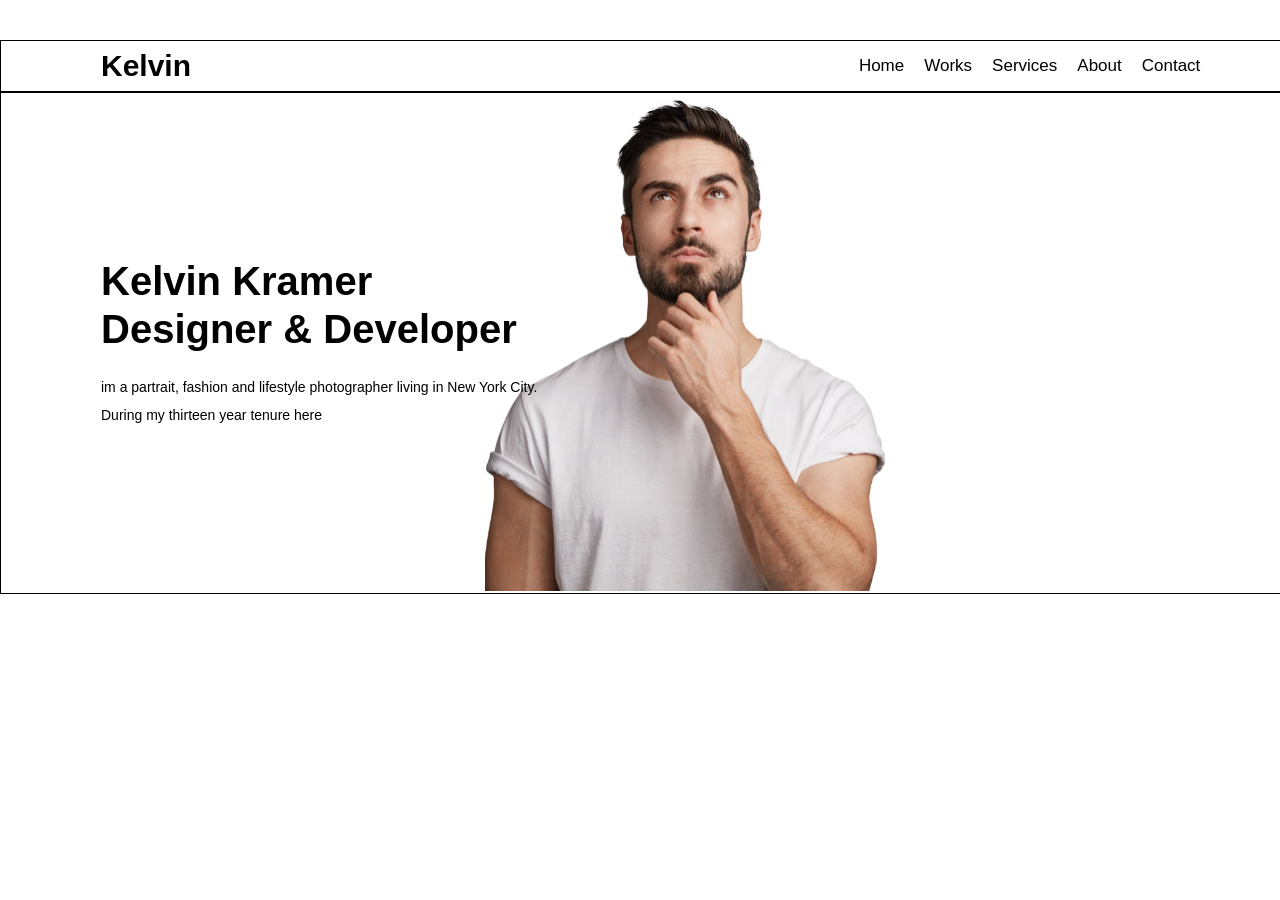
==== adaptpractic.html @ f8bf992a "project init" ====
<!DOCTYPE html>
<html lang="en">
<head>
    <meta charset="UTF-8">
    <meta name="viewport" content="width=device-width, initial-scale=1.0">
    <link rel="stylesheet" href="adaptpractic.css">
    <title>Document</title>
</head>
<body>
    <div class="container">
        <header class="header">
            <div class="kelvin">Kelvin</div>
            <div class="mini-header">

        <ul class="ul-header">
            <li><a href="" class="a-miniheader">Home</a></li>
            <li><a href="" class="a-miniheader">Works</a></li>
            <li><a href="" class="a-miniheader">Services</a></li>
            <li><a href="" class="a-miniheader">About</a></li>
            <li><a href="" class="a-miniheader">Contact</a></li>
        </ul>
            </div>
        </header>
        <div class="afterheader">
            
            <p class="p-first-header">
                Kelvin Kramer
                Designer & Developer
            </p>
            <p class="p-second-header">
                im a partrait, fashion and lifestyle photographer living in New York City.
                During my thirteen year tenure here
            </p>
        </div>
    </div>
</body>
</html>
---- adaptpractic.css ----
* {
    margin: 0;
    padding: 0;
}
.container {
    width: 99%;
    height: 99%;
    padding-top: 40px;
}
.header {
    width: 100%;
    height: 50px;
    display: flex;
    justify-content: center;
    align-items: center;
    gap: 500px;
    padding-left: 100px;
    border: 1px solid black;
}
.kelvin {
    font-family: Arial, Helvetica, sans-serif;
    font-weight: bold;
    font-size: 30px;
}
.mini-header {
    width: 900px;
    display: flex;
    justify-content: center;
}
.ul-header {
    display: flex;
    list-style-type: none;
    justify-content: end;
    gap: 20px;
}
.a-miniheader {
    text-decoration: none;
    color: black;
    font-size: 17px;
    font-family: Arial, Helvetica, sans-serif;
}
.a-miniheader:hover {
    text-decoration: none;
    color: gray;
    transition: 0.3s;
}
.afterheader {
    width: 100%;
    height: 500px;
    display: flex;
    justify-content: center;
    flex-direction: column;
    border: 1px solid;
    background-image: url(./imgs/hero.svg);
    padding-left: 100px;
    background-repeat: no-repeat;
    background-position: center;
    background-size: 400px;
}
.p-first-header {
    font-family: Arial, Helvetica, sans-serif;
    font-size: 40px;
    font-weight: bold;
    width: 450px;
    padding-bottom: 20px;
    line-height: 1.2;
}
.p-second-header {
    font-family: Arial, Helvetica, sans-serif;
    font-size: 14px;
    width: 450px;
    line-height: 2;
}
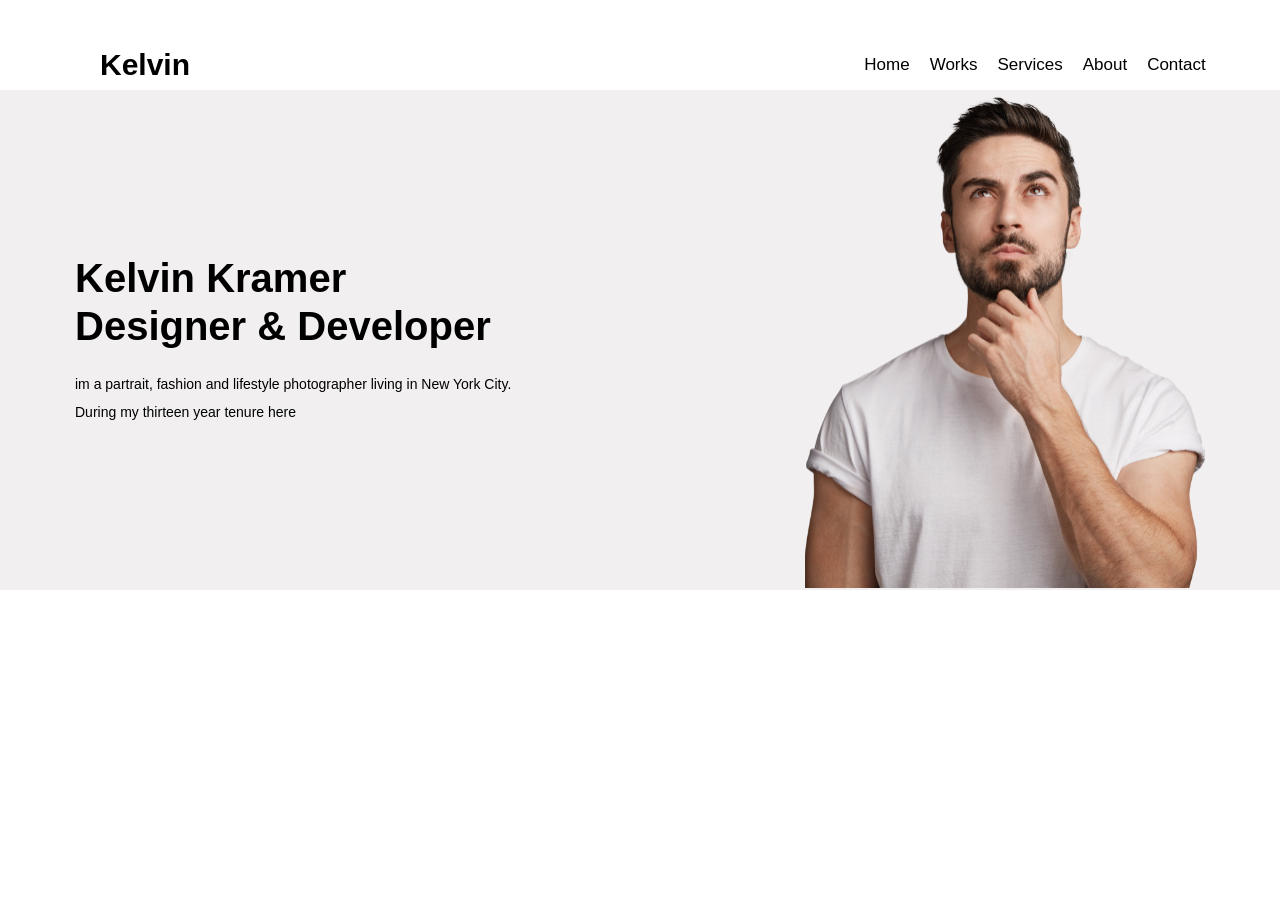
==== commit c90e9389: "added header" ====
--- a/adaptpractic.html
+++ b/adaptpractic.html
@@ -22,7 +22,7 @@
             </div>
         </header>
         <div class="afterheader">
-            
+            <div>
             <p class="p-first-header">
                 Kelvin Kramer
                 Designer & Developer
@@ -31,6 +31,8 @@
                 im a partrait, fashion and lifestyle photographer living in New York City.
                 During my thirteen year tenure here
             </p>
+            </div>
+            <img src="./imgs/hero.svg" alt="" class="manimg">
         </div>
     </div>
 </body>
--- a/adaptpractic.css
+++ b/adaptpractic.css
@@ -3,8 +3,8 @@
     padding: 0;
 }
 .container {
-    width: 99%;
-    height: 99%;
+    width: 100%;
+    height: 100%;
     padding-top: 40px;
 }
 .header {
@@ -15,7 +15,6 @@
     align-items: center;
     gap: 500px;
     padding-left: 100px;
-    border: 1px solid black;
 }
 .kelvin {
     font-family: Arial, Helvetica, sans-serif;
@@ -45,17 +44,13 @@
     transition: 0.3s;
 }
 .afterheader {
+    background-color: rgb(241, 239, 239);
     width: 100%;
     height: 500px;
     display: flex;
+    align-items: center;
     justify-content: center;
-    flex-direction: column;
-    border: 1px solid;
-    background-image: url(./imgs/hero.svg);
-    padding-left: 100px;
-    background-repeat: no-repeat;
-    background-position: center;
-    background-size: 400px;
+    gap: 280px;
 }
 .p-first-header {
     font-family: Arial, Helvetica, sans-serif;
@@ -70,4 +65,8 @@
     font-size: 14px;
     width: 450px;
     line-height: 2;
+}
+.manimg {
+    min-width: 200px;
+    max-width: 400px;
 }
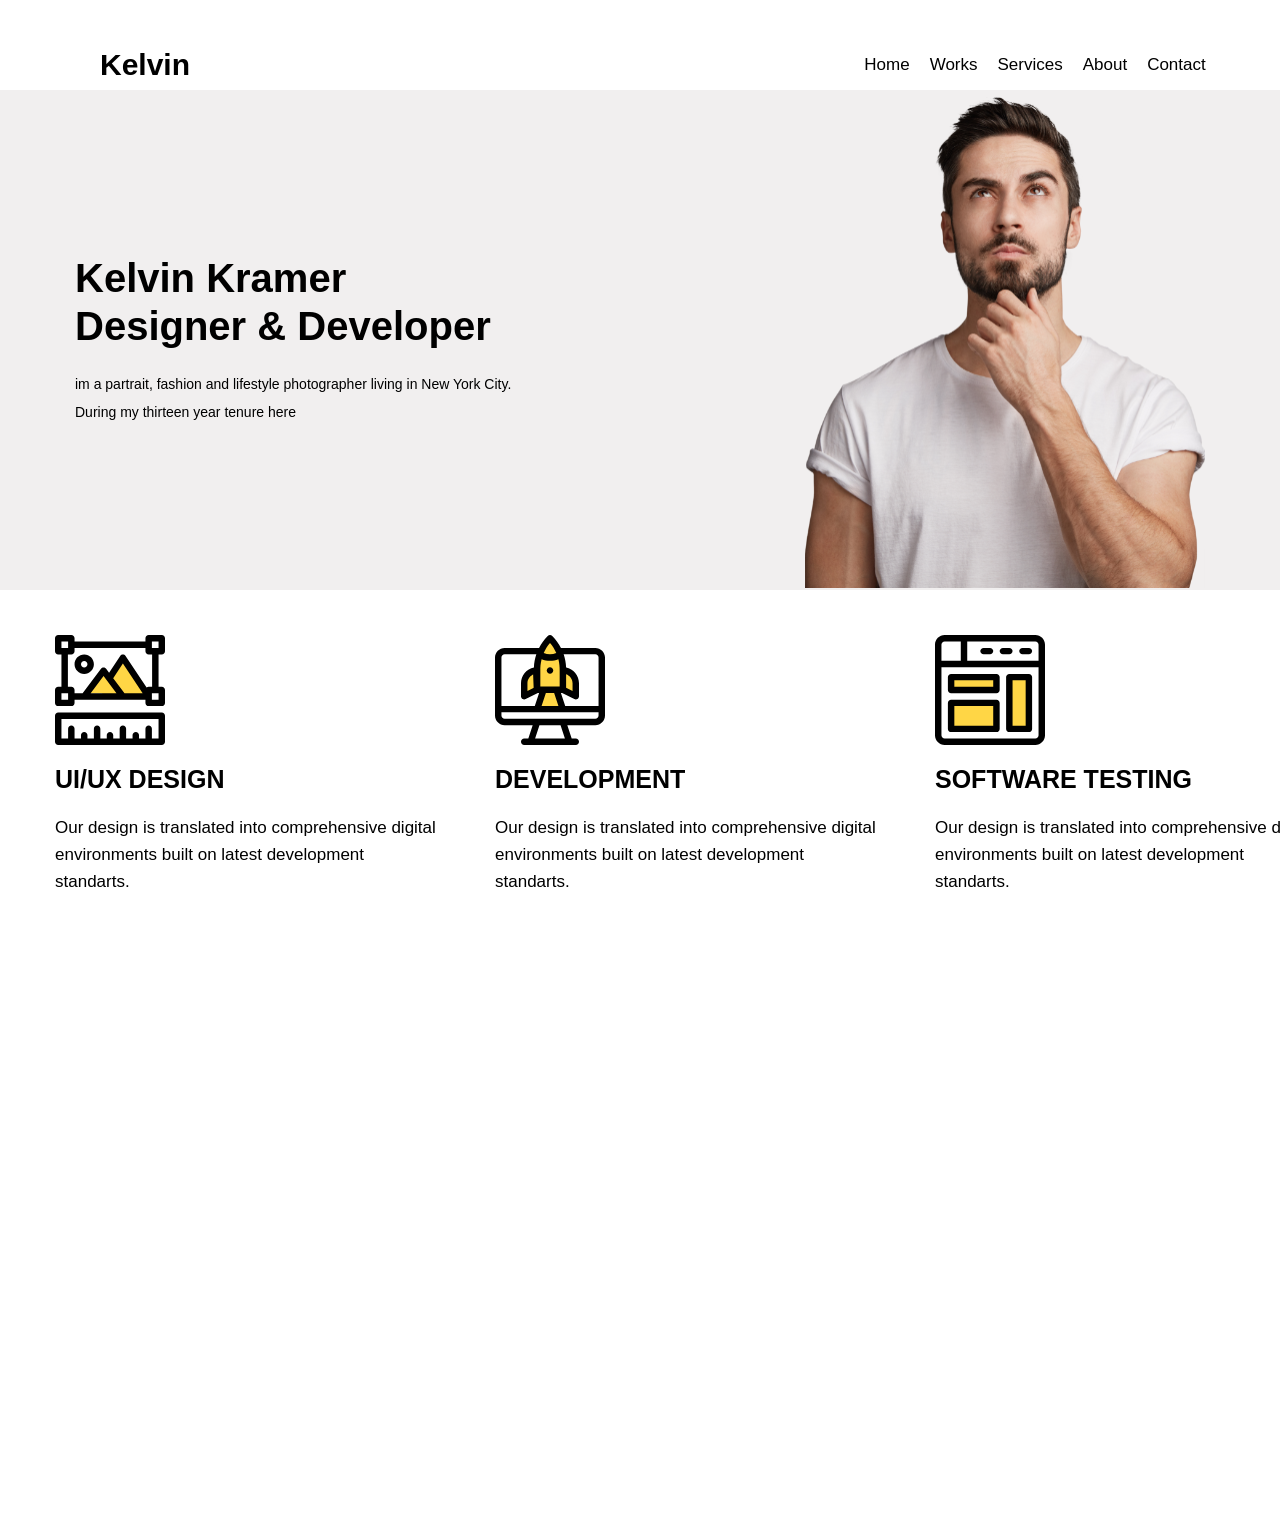
==== commit 9f9b0f7c: "added main" ====
--- a/adaptpractic.html
+++ b/adaptpractic.html
@@ -34,6 +34,43 @@
             </div>
             <img src="./imgs/hero.svg" alt="" class="manimg">
         </div>
+        <div class="main">
+            <div class="main-start">
+                <div class="div-imgmid">
+                    <img src=".//imgs/graphic 1 (1).svg" alt=""class="img-midmain">
+                    <p class="h1-mid">
+                        UI/UX DESIGN
+                    </p>
+                    <p class="p-mid">
+                        Our design is translated into comprehensive digital
+                        <br>
+                         environments built on latest development standarts.
+                    </p>
+                </div>
+                <div class="div-imgmid">
+                    <img src="./imgs/startup 1 (1).svg" alt=""class="img-midmain">
+                    <p class="h1-mid">
+                        DEVELOPMENT
+                    </p>
+                    <p class="p-mid">
+                        Our design is translated into comprehensive digital
+                        <br>
+                         environments built on latest development standarts.
+                    </p>
+                </div>
+                <div class="div-imgmid">
+                    <img src="./imgs/browser 1 (1).svg" alt=""class="img-midmain">
+                    <p class="h1-mid">
+                        SOFTWARE TESTING
+                    </p>
+                    <p class="p-mid">
+                        Our design is translated into comprehensive digital
+                        <br>
+                         environments built on latest development standarts.
+                    </p>
+                </div>
+            </div>
+        </div>
     </div>
 </body>
 </html>
--- a/adaptpractic.css
+++ b/adaptpractic.css
@@ -4,7 +4,7 @@
 }
 .container {
     width: 100%;
-    height: 100%;
+    height: 1500px;
     padding-top: 40px;
 }
 .header {
@@ -69,4 +69,38 @@
 .manimg {
     min-width: 200px;
     max-width: 400px;
+}
+.main {
+    width: 100%;
+    height: 350px;
+}
+.div-imgmid {
+    width: 290px;
+    height: 350px;
+    display: flex;
+    justify-content: center;
+    flex-direction: column;
+    gap: 20px;
+}
+.img-midmain {
+    width: 110px;
+    
+}
+.h1-mid {
+    font-family: Arial, Helvetica, sans-serif;
+    font-size: 25px;
+    font-weight: bold;
+}
+.p-mid {
+    font-family: Arial, Helvetica, sans-serif;
+    width: 385px;
+    font-size: 17px;
+    line-height: 1.6;
+}
+.main-start {
+    display: flex;
+    justify-content: center;
+    align-items: center;
+    gap: 150px;
+    
 }
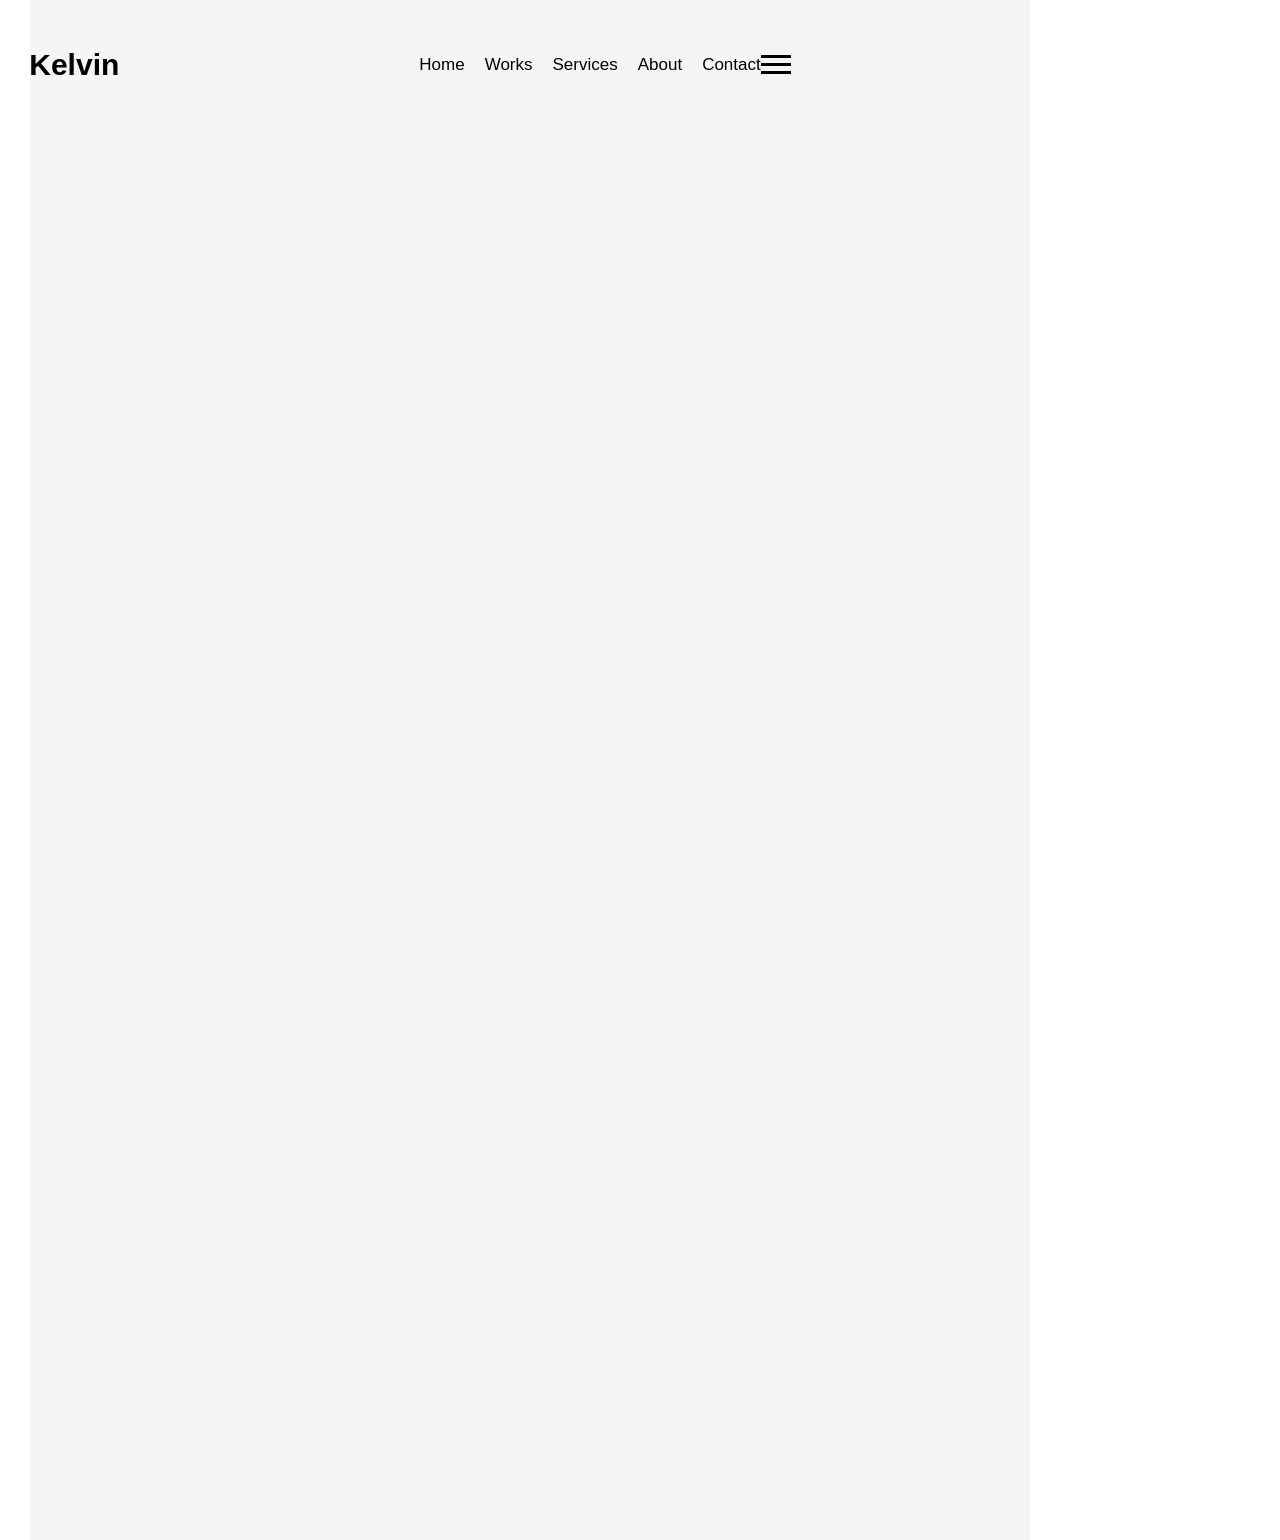
==== commit f5fbb0ad: "feat: add font, responcive" ====
--- a/adaptpractic.html
+++ b/adaptpractic.html
@@ -12,16 +12,23 @@
             <div class="kelvin">Kelvin</div>
             <div class="mini-header">
 
-        <ul class="ul-header">
-            <li><a href="" class="a-miniheader">Home</a></li>
-            <li><a href="" class="a-miniheader">Works</a></li>
-            <li><a href="" class="a-miniheader">Services</a></li>
-            <li><a href="" class="a-miniheader">About</a></li>
-            <li><a href="" class="a-miniheader">Contact</a></li>
+        <nav class="nav">
+            <ul class="ul-header obhaya">
+            <li class="li-miniheader"><a href="" class="a-miniheader">Home</a></li>
+            <li class="li-miniheader"><a href="" class="a-miniheader">Works</a></li>
+            <li class="li-miniheader"><a href="" class="a-miniheader">Services</a></li>
+            <li class="li-miniheader"><a href="" class="a-miniheader">About</a></li>
+            <li class="li-miniheader"><a href="" class="a-miniheader">Contact</a></li>
         </ul>
+        <div class="burger__menu obhaya">
+            <span class="burger__line"></span>
+            <span class="burger__line"></span>
+            <span class="burger__line"></span>
+        </div>
+        </nav>
             </div>
         </header>
-        <div class="afterheader">
+        <!-- <div class="afterheader">
             <div>
             <p class="p-first-header">
                 Kelvin Kramer
@@ -33,8 +40,8 @@
             </p>
             </div>
             <img src="./imgs/hero.svg" alt="" class="manimg">
-        </div>
-        <div class="main">
+        </div> -->
+        <!-- <div class="main">
             <div class="main-start">
                 <div class="div-imgmid">
                     <img src=".//imgs/graphic 1 (1).svg" alt=""class="img-midmain">
@@ -70,7 +77,40 @@
                     </p>
                 </div>
             </div>
+            <div class="main-mid">
+                <p class="portfolio-p">Portfolio</p>
+                <div class="div-maket">
+                <img src=".//imgs/firstmaket.svg" alt="" class="firstmaket">
+                <a href="" class="a-firstmaket">Online fashion store - Homepage</a>
+                </div>
+                <div class="div-maket">
+                <img src=".//imgs/reebok_web.svg" alt="" class="firstmaket">
+                <a href="" class="a-firstmaket">Reebok store - Concept</a>
+                </div>
+                <div class="div-maket">
+                <img src=".//imgs/reebok_web (1).svg" alt="" class="firstmaket">
+                <a href="" class="a-firstmaket">Braun Landing Page - Concept</a>
+                </div>
+            </div>     
         </div>
+        <footer class="footer">
+            <p class="portfolio-p">Contacts</p>
+            <p class="p-footer footer-p">Want to know more of just chat? You are welcome!</p>
+            <a href="" class="a-button-footer">
+                Send message
+            </a>
+            <div class="links-footer">
+                <a href=""><img src=".//imgs/Group 2.svg" alt="" class="img-footer-links"></a>
+                <a href=""><img src=".//imgs/Instargam.svg" alt="" class="img-footer-links"></a>
+                <a href=""><img src=".//imgs/Behance.svg" alt="" class="img-footer-links"></a>
+                <a href=""><img src=".//imgs/Dribble.svg" alt="" class="img-footer-links"></a>
+            </div>
+            <p class="footer-end">
+                Like me on
+                <br>
+                Linkedin, instagram, Behance, Dribble
+            </p>
+        </footer> -->
     </div>
 </body>
 </html>
--- a/adaptpractic.css
+++ b/adaptpractic.css
@@ -2,10 +2,26 @@
     margin: 0;
     padding: 0;
 }
+
+@font-face {
+    font-family:'lato';
+    src: url(../adaptation/fonts/Lato-Black.ttf) format("ttf");
+    font-weight: 300;
+
+}
+
+@font-face {
+    font-family:'lato';
+    src: url(../adaptation/fonts/Lato-Black.ttf) format("ttf");
+    font-weight: 500;
+
+}
 .container {
     width: 100%;
     height: 1500px;
     padding-top: 40px;
+    background-color: rgb(247, 244, 244);
+    font-family: 'lato';
 }
 .header {
     width: 100%;
@@ -13,8 +29,9 @@
     display: flex;
     justify-content: center;
     align-items: center;
-    gap: 500px;
-    padding-left: 100px;
+    gap: 300px;
+    padding-bottom: 40px;
+    padding-left: 80px;
 }
 .kelvin {
     font-family: Arial, Helvetica, sans-serif;
@@ -22,9 +39,12 @@
     font-size: 30px;
 }
 .mini-header {
-    width: 900px;
-    display: flex;
-    justify-content: center;
+    width: 100%; 
+    display: flex;
+    justify-content: center;
+}
+.nav {
+    display: flex;
 }
 .ul-header {
     display: flex;
@@ -32,6 +52,21 @@
     justify-content: end;
     gap: 20px;
 }
+
+.burger__menu {
+    display: none;
+    flex-direction: column;
+    gap: 5px;
+    cursor: pointer;
+}
+
+.burger__line {
+    display: inline-block;
+    width: 30px;
+    height: 3px;
+    background-color: black;
+}
+
 .a-miniheader {
     text-decoration: none;
     color: black;
@@ -44,7 +79,7 @@
     transition: 0.3s;
 }
 .afterheader {
-    background-color: rgb(241, 239, 239);
+    background-color: rgb(247, 244, 244);
     width: 100%;
     height: 500px;
     display: flex;
@@ -72,7 +107,8 @@
 }
 .main {
     width: 100%;
-    height: 350px;
+    display: flex;
+    flex-direction: column;
 }
 .div-imgmid {
     width: 290px;
@@ -102,5 +138,179 @@
     justify-content: center;
     align-items: center;
     gap: 150px;
+    background-color: white;
+}
+.main-mid {
+    background-color: rgb(247, 244, 244);
+    padding-top: 100px;
+    padding-bottom: 100px;
+    width: 100%;
+    border: 1px solid black;
+    display: flex;
+    flex-direction: column;
+    justify-content: center;
+    align-items: center;
+    gap: 100px;
+}
+.portfolio-p {
+    font-family: Arial, Helvetica, sans-serif;
+    font-weight: bold;
+    font-size: 30px;
+}
+.firstmaket {
+    width: 850px;
+}
+.div-maket {
+    display: flex;
+    flex-direction: column;
+    justify-content: center;
+    align-items: center;
+    gap: 30px;
+}
+.a-firstmaket {
+   color: black;
+   font-family: Arial, Helvetica, sans-serif;
+   font-size: 20px;
+   transition: ease-in, 0.2s;
+}
+.a-firstmaket:hover {
+    transform: scale(1.05);
+    transition: 0.2s;
+}
+.footer {
+    height: 400px;
+    background-color: white;
+    display: flex;
+    justify-content: center;
+    align-items: center;
+    flex-direction: column;
+    gap: 30px;
+}
+.p-footer {
+    color: black;
+   font-family: Arial, Helvetica, sans-serif;
+   font-size: 20px;
+}
+.footer-p {
+    width: 300px;
+    text-align: center;
+}
+.a-button-footer {
+    background-color: black;
+    font-family: Arial, Helvetica, sans-serif;
+    font-size: 16px;
+    color: white;
+    text-align: center;
+    display: flex;
+    align-items: center;
+    justify-content: center;
+    text-decoration: none;
+    width: 160px;
+    height: 40px;
+    border-radius: 16px;
+    transition: ease-in, 0.2s;
+}
+.a-button-footer:hover {
+    transform: scale(1.1);
+    transition: 0.1s;
+}
+.links-footer {
+    display: flex;
+    justify-content: center;
+    gap: 50px;
+}
+.img-footer-links {
+    transition: ease-in 0.1s;
+}
+.img-footer-links:hover {
+    transition: 0.6s;
+    box-shadow: 0 10px 15px -3px rgba(0, 0, 0, 0.3);
+}
+.footer-end {
+    color: rgb(175, 174, 174);
+    font-family: Arial, Helvetica, sans-serif;
+    text-align: center;
+
+}
+@media (max-width: 930px) {
+    .header {
+        
+    }
+ 
+}
+.obhaya {
+        display: flex;
+    }
+    .header {
+        max-width: 600px;
+        background-size: 100%;
+        display: flex;
+        justify-content: center;
+    }
+    .container {
+        display: flex;
+        flex-direction: column;
+        max-width: 600px;
+        background-size: 100%;
+        gap: 100px;
+        margin-left: 30px;
+    }
+    .afterheader {
+        display: flex;
+        flex-direction: column;
+        align-items: center;
+        max-width: 600px;
+        background-size: 100%;
+        gap: 0;
+    }
+@media (max-width:790px) {
     
-}+    
+    .burger__menu {
+        display: flex;
+    }
+    .ul-header {
+        width: 100%;
+        height: 580px;
+        justify-content: center;
+        align-items: center;
+        display: flex;
+        position: absolute;
+        flex-direction: column;
+        background-color: black;
+        padding-top: 20px;
+        .a-miniheader {
+            color: white;
+        }
+        .a-miniheader:hover {
+            color: wheat;
+        }
+        top: -600px;    
+        left: 0;
+        transition: transform 0.4s ease-in-out;
+        transform: translateY(100%);
+    }
+    .nav {
+        width: 100%;
+        
+    }
+    .li-miniheader {
+        width: 100%;
+        text-align: center;
+        height: 30px;
+        padding: 35px;
+    }
+    .a-miniheader {
+        width: 100%;
+        font-family: 'lato';
+        font-size: 20px;
+    }
+    .li-miniheader:hover {
+        background-color: orangered;
+    }
+}
+@media (max-width:1300px) {
+    .container {
+        max-width: 1000px;
+    }
+}
